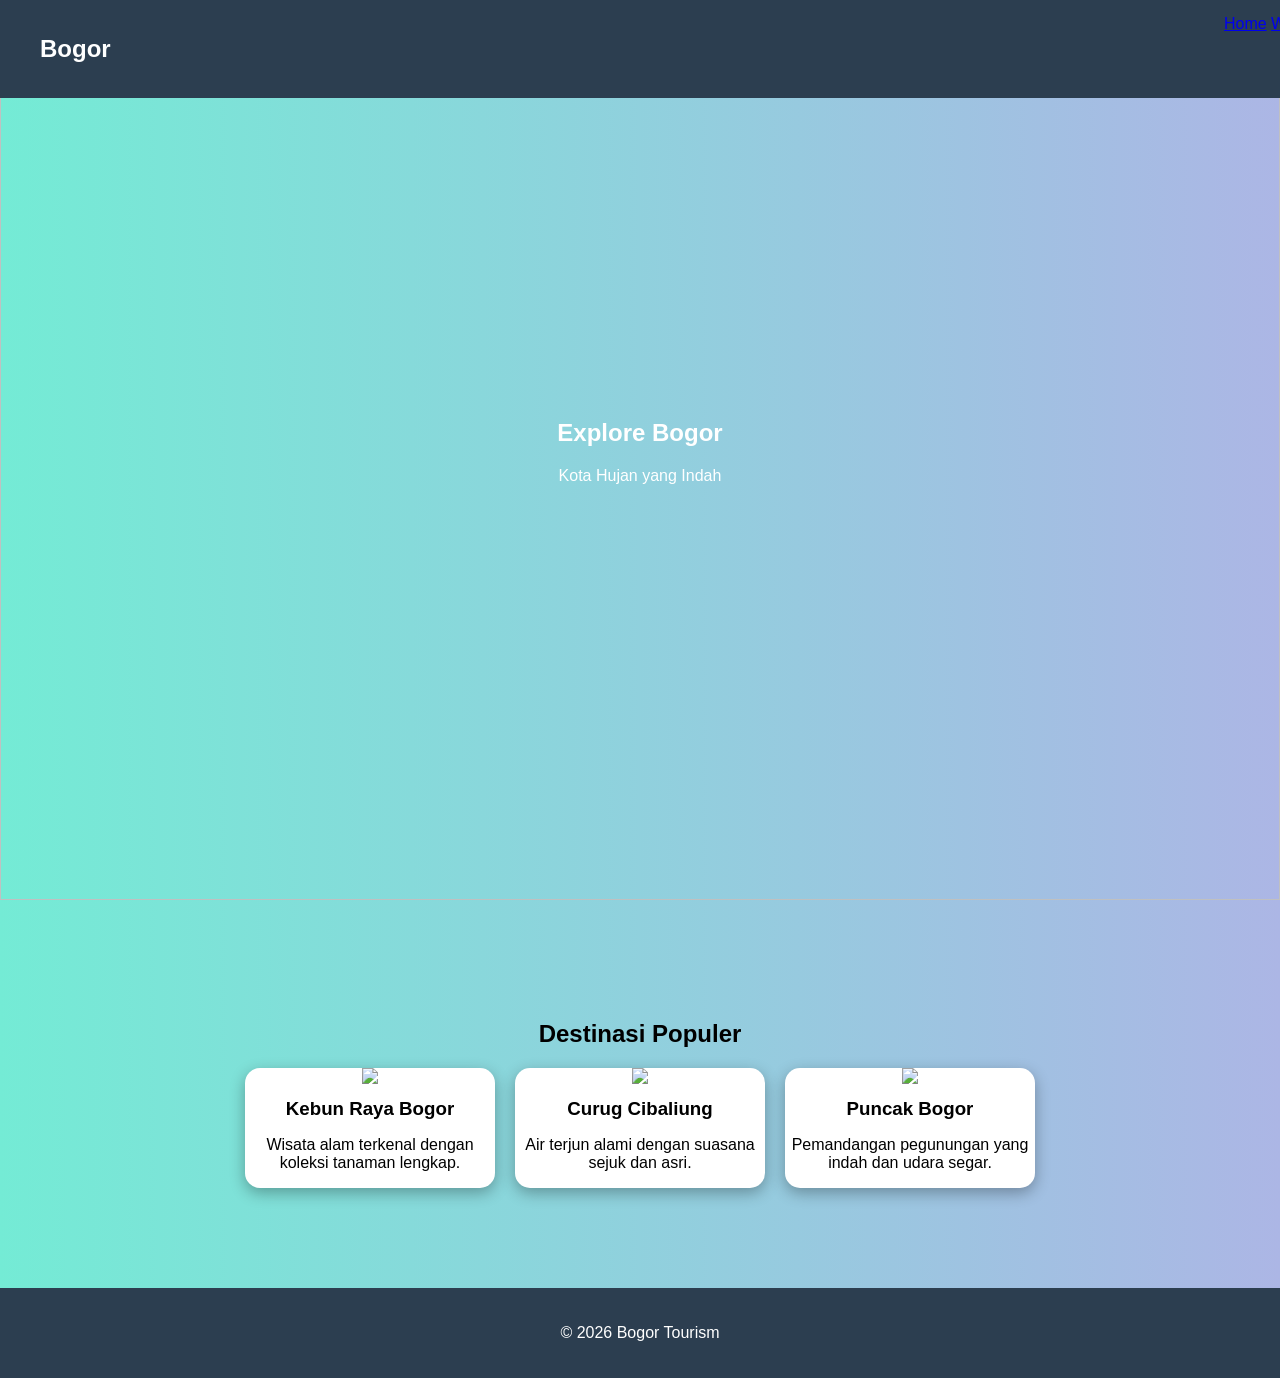
==== index.html @ b00028d5 "Update index.html" ====
<!DOCTYPE html>
<html lang="id">
<head>
<meta charset="UTF-8">
<meta name="viewport" content="width=device-width, initial-scale=1.0">
<title>Bogor Tourism</title>

<link rel="stylesheet" href="style.css">
</head>

<body>

<!-- NAVBAR -->
<header class="navbar">
    <h2>Bogor</h2>
    <nav>
        <a href="#">Home</a>
        <a href="wisata.html">Wisata</a>
    </nav>
</header>

<!-- HERO SLIDER -->
<section class="hero">
    <img src="https://picsum.photos/1600/900?1" class="slide active">
    <img src="https://picsum.photos/1600/900?2" class="slide">
    <img src="https://picsum.photos/1600/900?3" class="slide">

    <div class="hero-text">
        <h1>Explore Bogor</h1>
        <p>Kota Hujan yang Indah</p>
    </div>
</section>

<!-- DESTINASI -->
<section class="section">
    <h2>Destinasi Populer</h2>

    <div class="cards">

        <div class="card">
            <img src="images/kebun-raya.jpg">
            <div class="card-body">
                <h3>Kebun Raya Bogor</h3>
                <p>Wisata alam terkenal dengan koleksi tanaman lengkap.</p>
            </div>
        </div>

        <div class="card">
            <img src="images/curug.jpg">
            <div class="card-body">
                <h3>Curug Cibaliung</h3>
                <p>Air terjun alami dengan suasana sejuk dan asri.</p>
            </div>
        </div>

        <div class="card">
            <img src="images/puncak.jpg">
            <div class="card-body">
                <h3>Puncak Bogor</h3>
                <p>Pemandangan pegunungan yang indah dan udara segar.</p>
            </div>
        </div>

    </div>
</section>

<footer>
    <p>© 2026 Bogor Tourism</p>
</footer>

<script src="script.js"></script>

</body>
</html>
---- style.css ----
body {
    margin:0;
    font-family:sans-serif;
    background: linear-gradient(to right, #74ebd5, #ACB6E5);
}

/* NAVBAR */
.navbar {
    position:fixed;
    top:0;
    width:100%;
    background:#2c3e50;
    color:white;
    display:flex;
    justify-content:space-between;
    padding:15px 40px;
    z-index:1000;
}

/* HERO */
.hero {
    height:100vh;
    position:relative;
    overflow:hidden;
}

.slide {
    position:absolute;
    width:100%;
    height:100%;
    object-fit:cover;
    opacity:0;
    transition:1s;
}

.slide.active {
    opacity:1;
}

.hero-text {
    position:absolute;
    top:50%;
    left:50%;
    transform:translate(-50%,-50%);
    color:white;
    text-align:center;
}

/* SECTION */
.section {
    padding:100px 50px;
    text-align:center;
    animation: fadeUp 1s ease;
}

/* CARD */
.cards {
    display:flex;
    justify-content:center;
    gap:20px;
    flex-wrap:wrap;
}

.card {
    width:250px;
    border-radius:15px;
    overflow:hidden;
    background:white;
    box-shadow:0 5px 15px rgba(0,0,0,0.3);
    transition: all 0.4s ease;
}

.card:hover {
    transform: translateY(-10px) scale(1.03);
    box-shadow:0 15px 30px rgba(0,0,0,0.4);
}

.card img {
    width:100%;
}

.card h3 {
    margin:10px;
}

/* FOOTER */
footer {
    text-align:center;
    padding:20px;
    background:#2c3e50;
    color:white;
}

/* ANIMASI */
@keyframes fadeUp {
    from {
        opacity:0;
        transform: translateY(40px);
    }
    to {
        opacity:1;
        transform: translateY(0);
    }
}
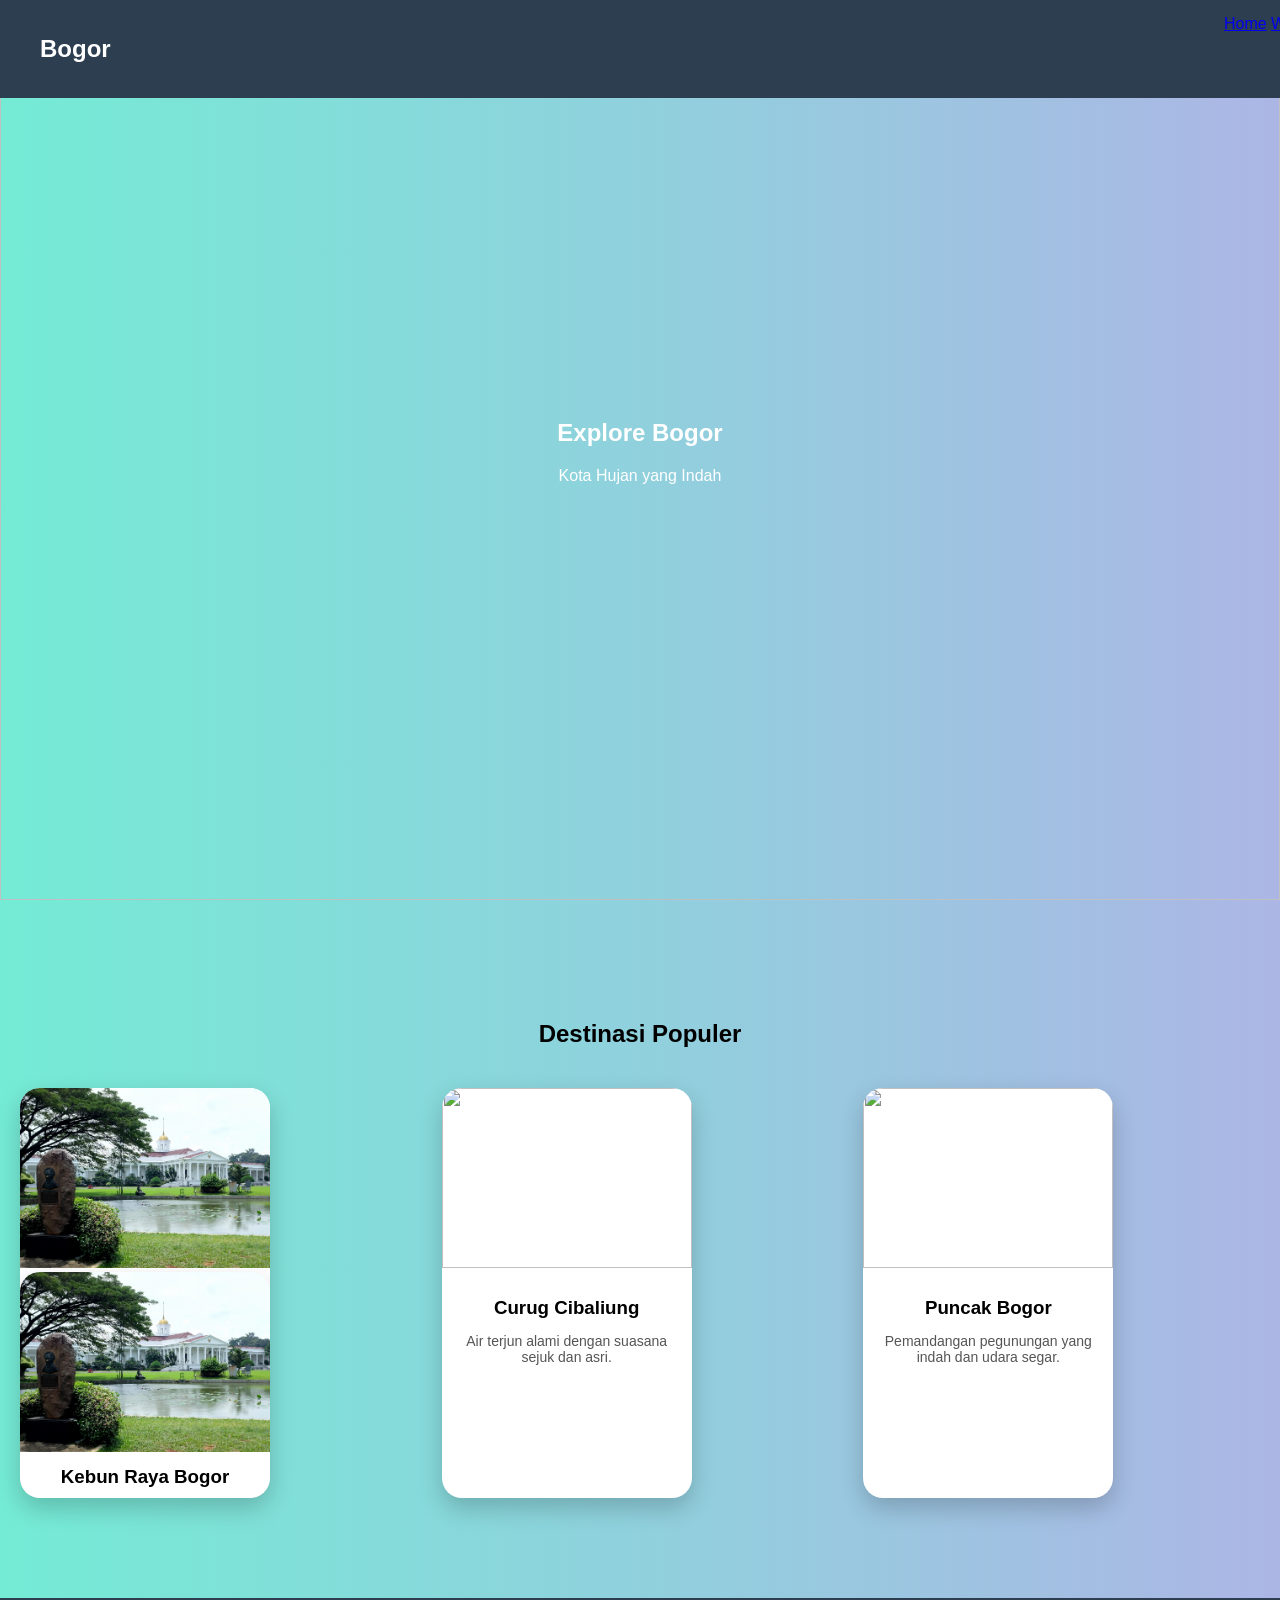
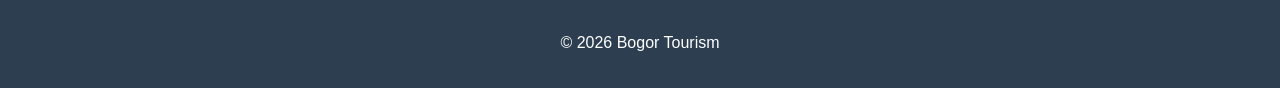
==== commit 1120089e: "Update index.html" ====
--- a/index.html
+++ b/index.html
@@ -39,10 +39,10 @@
 
         <div class="card">
             <img src="images/kebun-raya.jpg">
-            <div class="card-body">
-                <h3>Kebun Raya Bogor</h3>
-                <p>Wisata alam terkenal dengan koleksi tanaman lengkap.</p>
-            </div>
+           <div class="card">
+    <img src="images/kebun-raya.jpg">
+    <h3>Kebun Raya Bogor</h3>
+</div>
         </div>
 
         <div class="card">
--- a/style.css
+++ b/style.css
@@ -102,3 +102,58 @@
         transform: translateY(0);
     }
 }
+
+/* CONTAINER */
+.section {
+    padding: 100px 20px;
+    text-align: center;
+}
+
+/* GRID RESPONSIVE */
+.cards {
+    display: grid;
+    grid-template-columns: repeat(auto-fit, minmax(250px, 1fr));
+    gap: 25px;
+    margin-top: 40px;
+}
+
+/* CARD */
+.card {
+    background: white;
+    border-radius: 20px;
+    overflow: hidden;
+    box-shadow: 0 10px 25px rgba(0,0,0,0.2);
+    transition: 0.4s;
+}
+
+.card:hover {
+    transform: translateY(-10px);
+}
+
+/* GAMBAR */
+.card img {
+    width: 100%;
+    height: 180px;
+    object-fit: cover;
+}
+
+/* ISI CARD */
+.card-body {
+    padding: 15px;
+}
+
+.card-body h3 {
+    margin-bottom: 10px;
+}
+
+.card-body p {
+    font-size: 14px;
+    color: #555;
+}
+
+/* RESPONSIVE EXTRA */
+@media (max-width: 768px) {
+    .section {
+        padding: 80px 15px;
+    }
+}
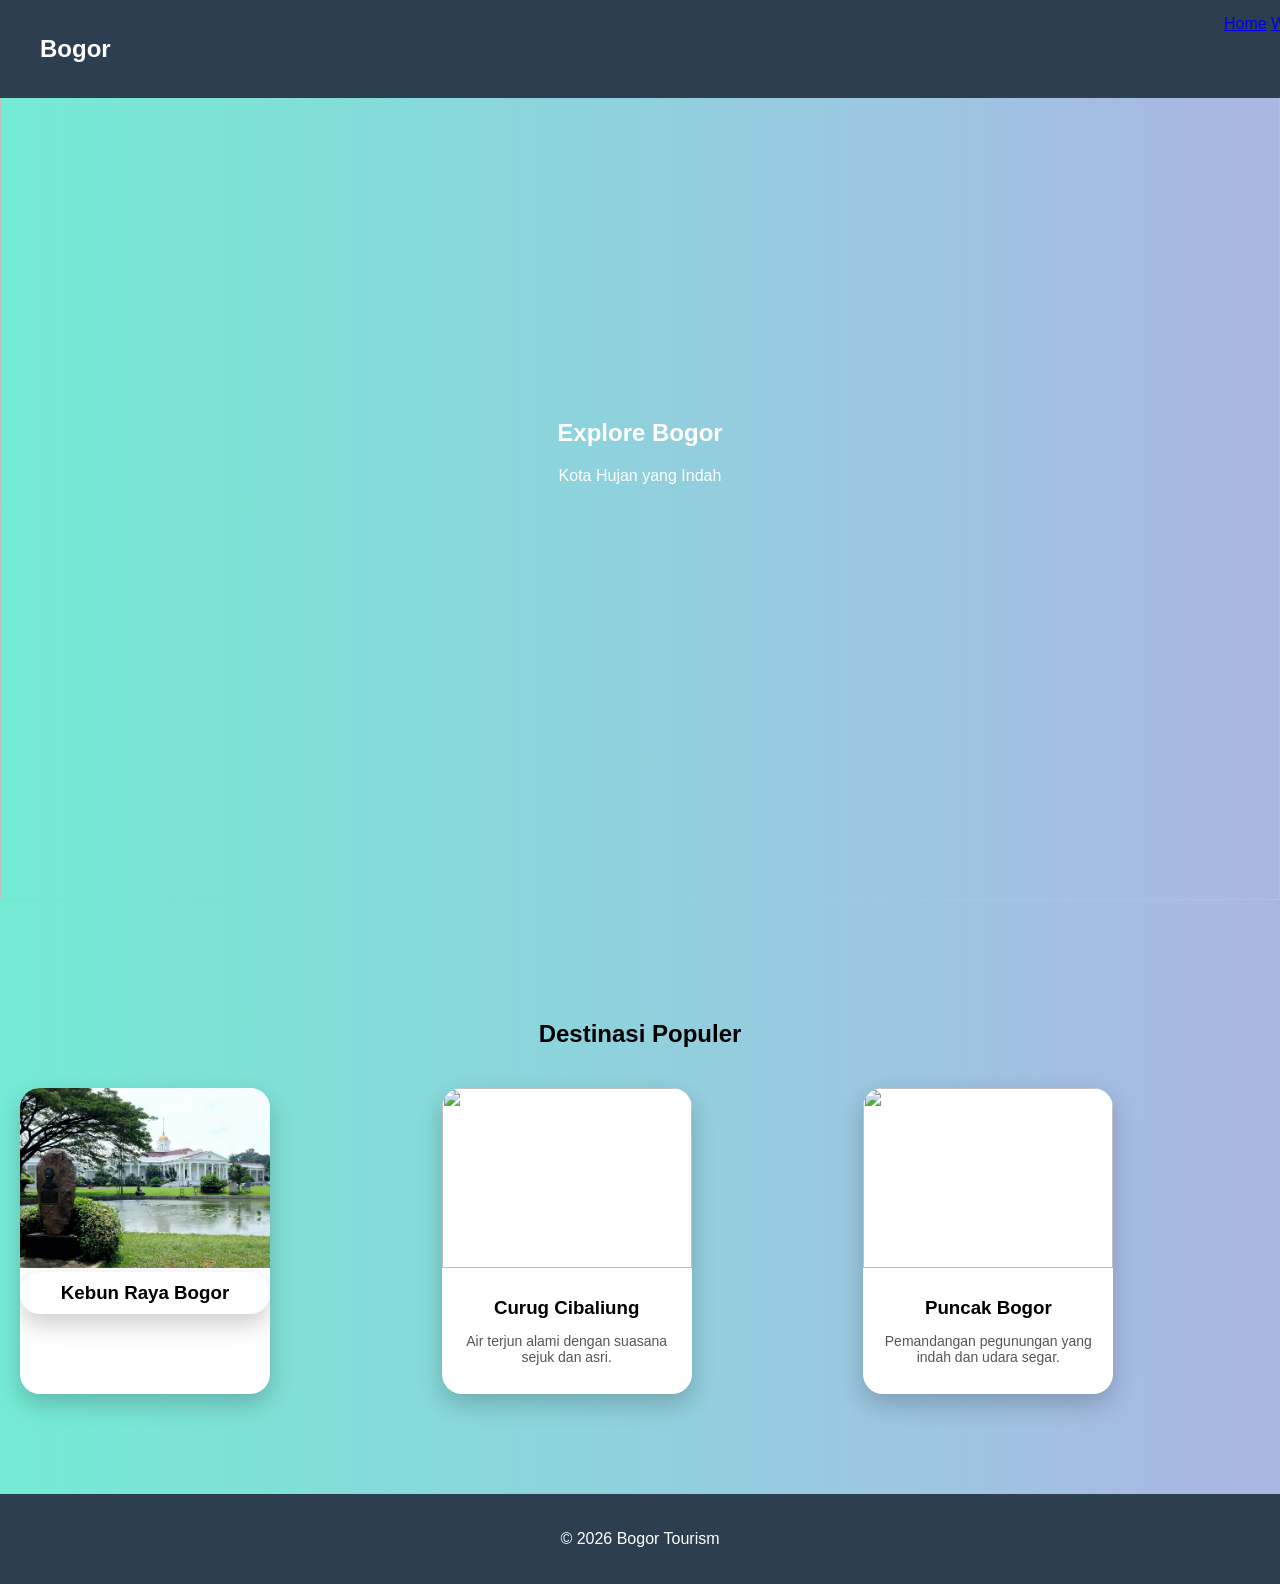
==== commit f7ac7321: "Fix HTML formatting and structure" ====
--- a/index.html
+++ b/index.html
@@ -40,7 +40,6 @@
         <div class="card">
             <img src="images/kebun-raya.jpg">
            <div class="card">
-    <img src="images/kebun-raya.jpg">
     <h3>Kebun Raya Bogor</h3>
 </div>
         </div>
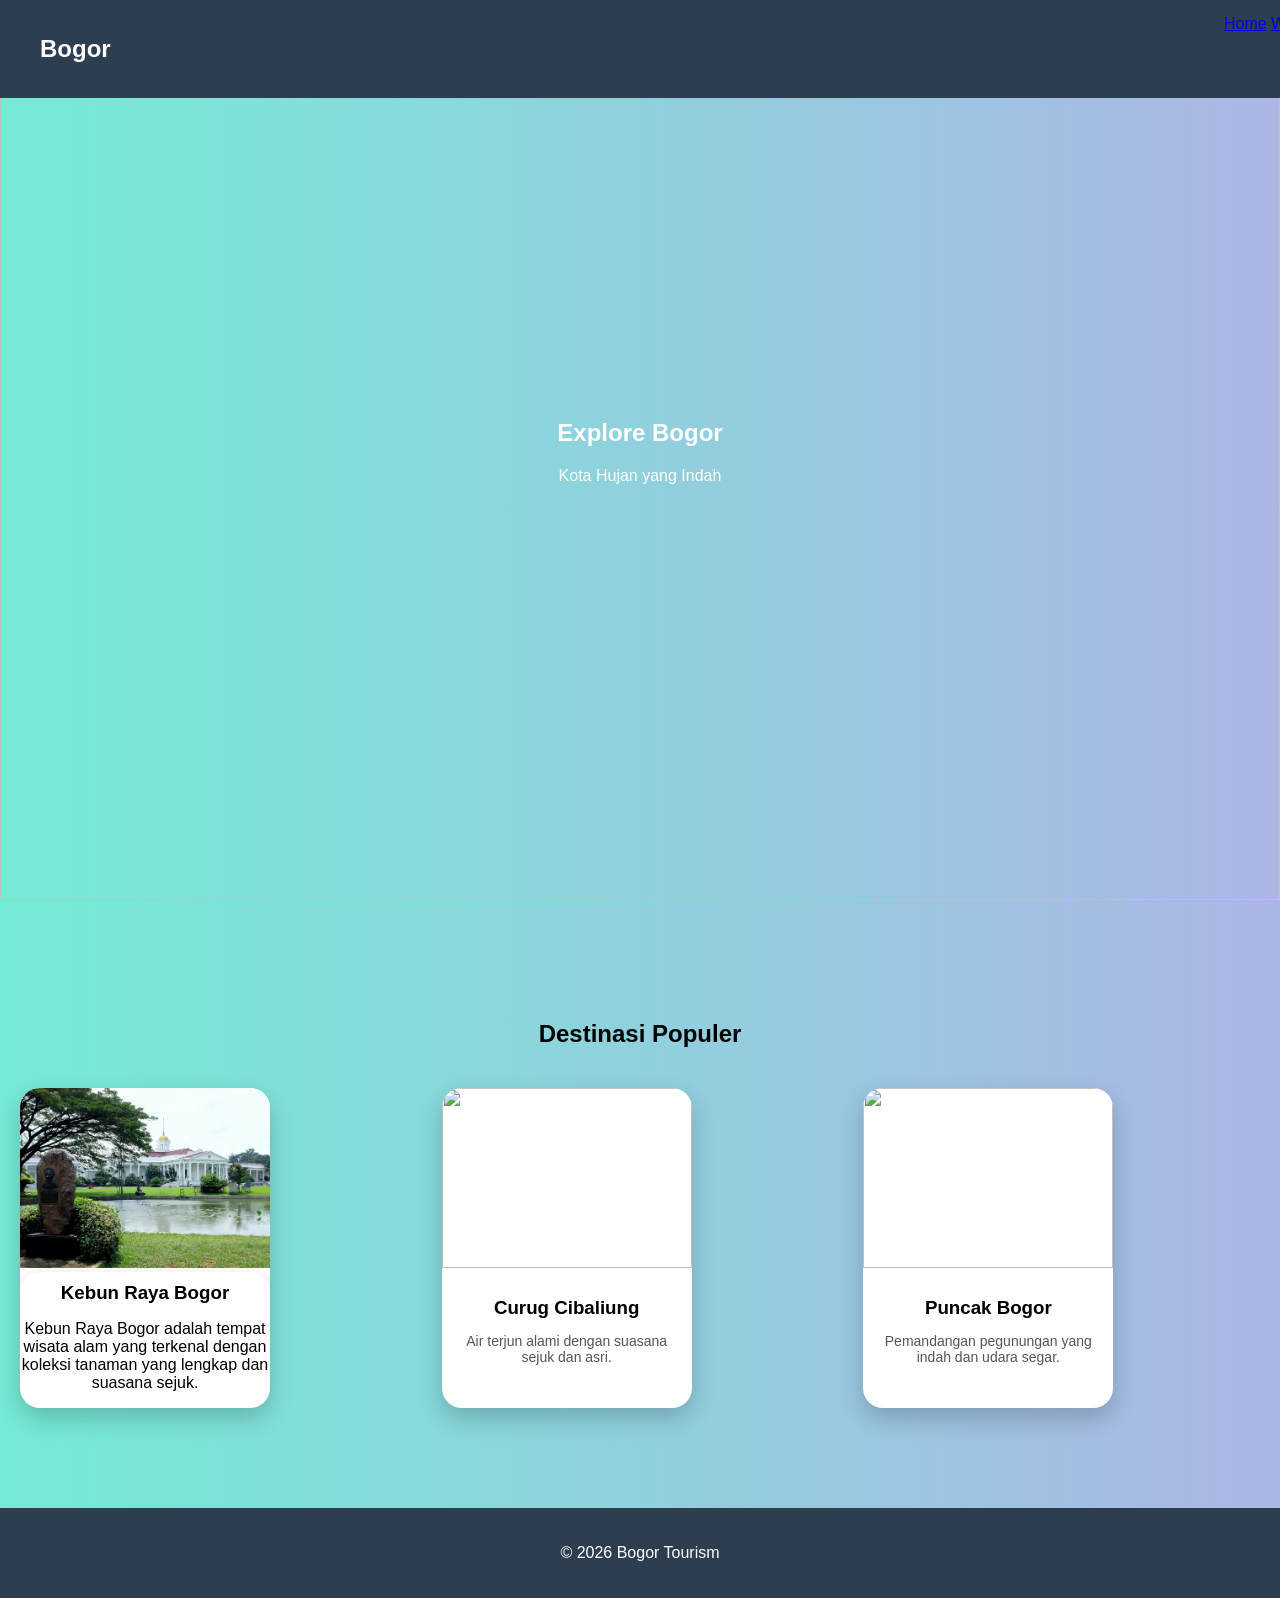
==== commit 446c92fa: "Update index.html" ====
--- a/index.html
+++ b/index.html
@@ -41,6 +41,7 @@
             <img src="images/kebun-raya.jpg">
            <div class="card">
     <h3>Kebun Raya Bogor</h3>
+    <p>Kebun Raya Bogor adalah tempat wisata alam yang terkenal dengan koleksi tanaman yang lengkap dan suasana sejuk.</p>
 </div>
         </div>
 
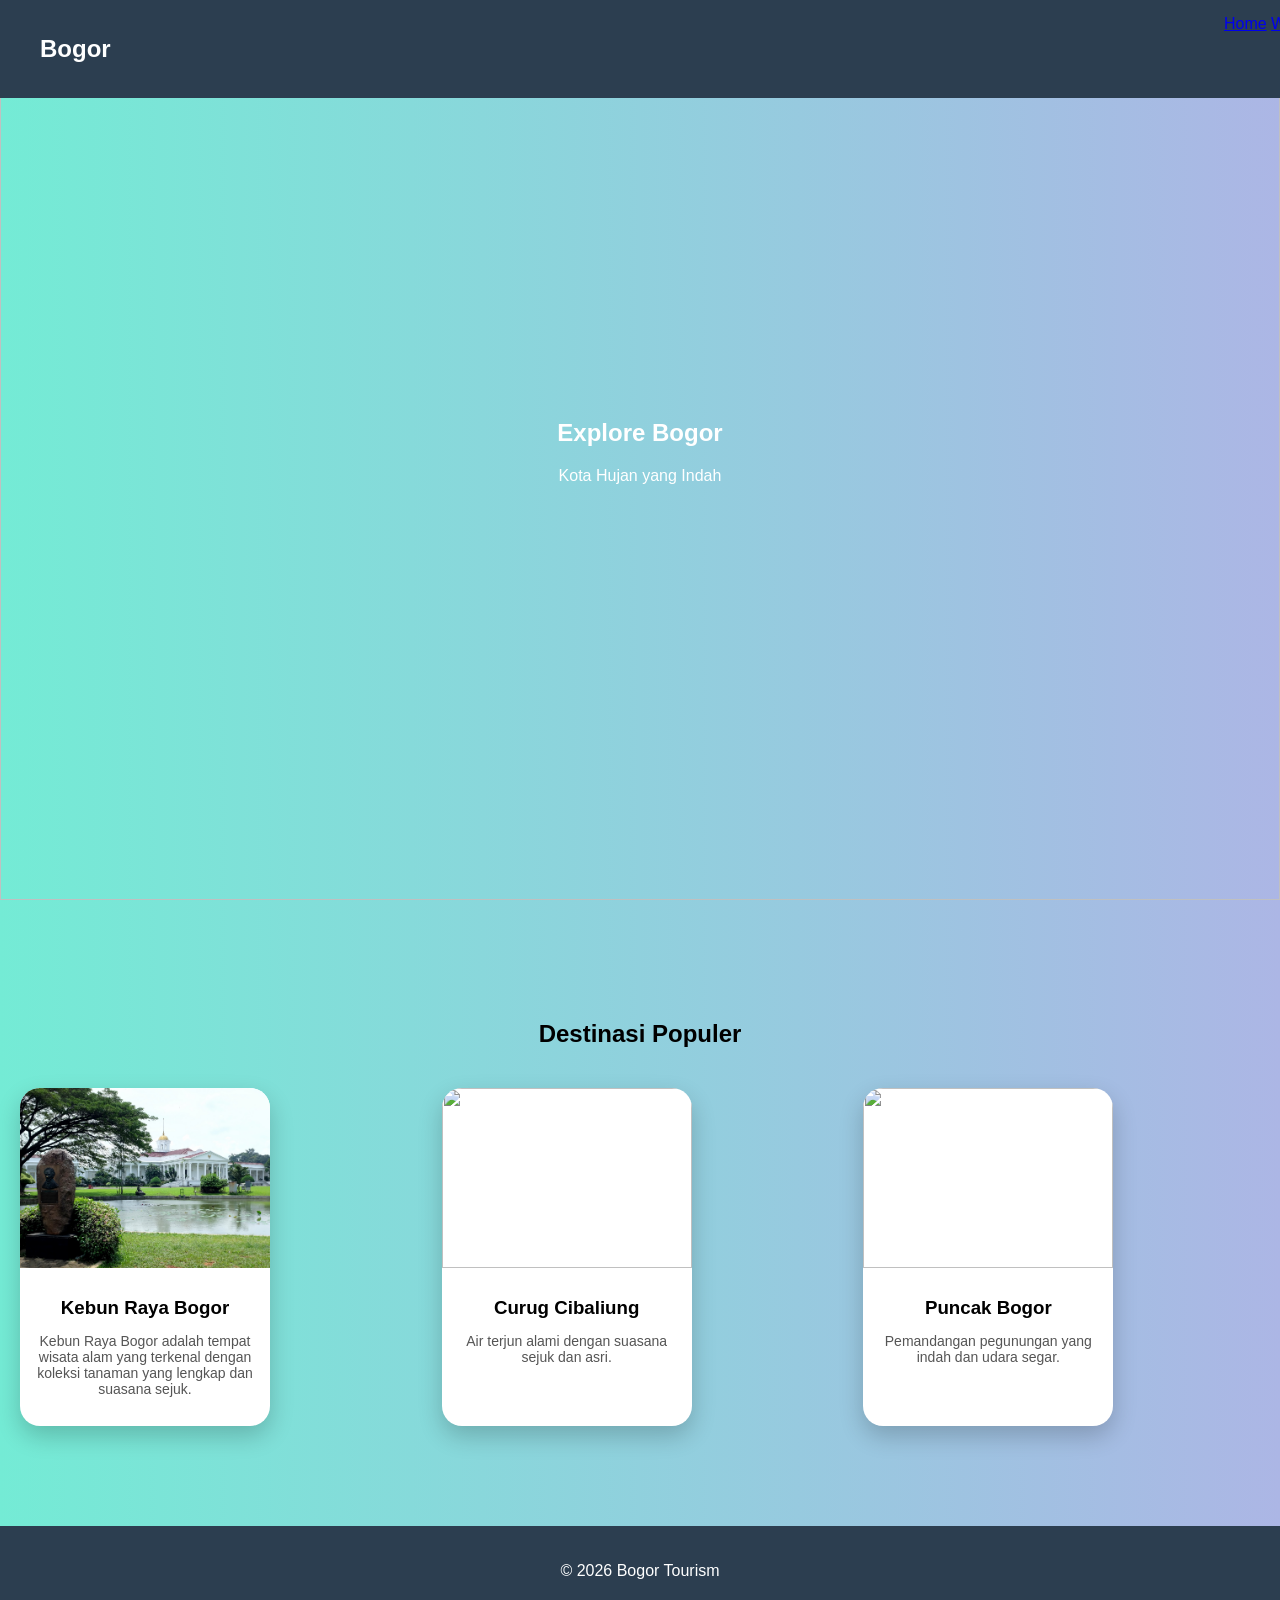
==== commit 10ad7dac: "Update index.html" ====
--- a/index.html
+++ b/index.html
@@ -37,13 +37,13 @@
 
     <div class="cards">
 
-        <div class="card">
-            <img src="images/kebun-raya.jpg">
-           <div class="card">
-    <h3>Kebun Raya Bogor</h3>
-    <p>Kebun Raya Bogor adalah tempat wisata alam yang terkenal dengan koleksi tanaman yang lengkap dan suasana sejuk.</p>
+      <div class="card">
+    <img src="images/kebun-raya.jpg">
+    <div class="card-body">
+        <h3>Kebun Raya Bogor</h3>
+        <p>Kebun Raya Bogor adalah tempat wisata alam yang terkenal dengan koleksi tanaman yang lengkap dan suasana sejuk.</p>
+    </div>
 </div>
-        </div>
 
         <div class="card">
             <img src="images/curug.jpg">
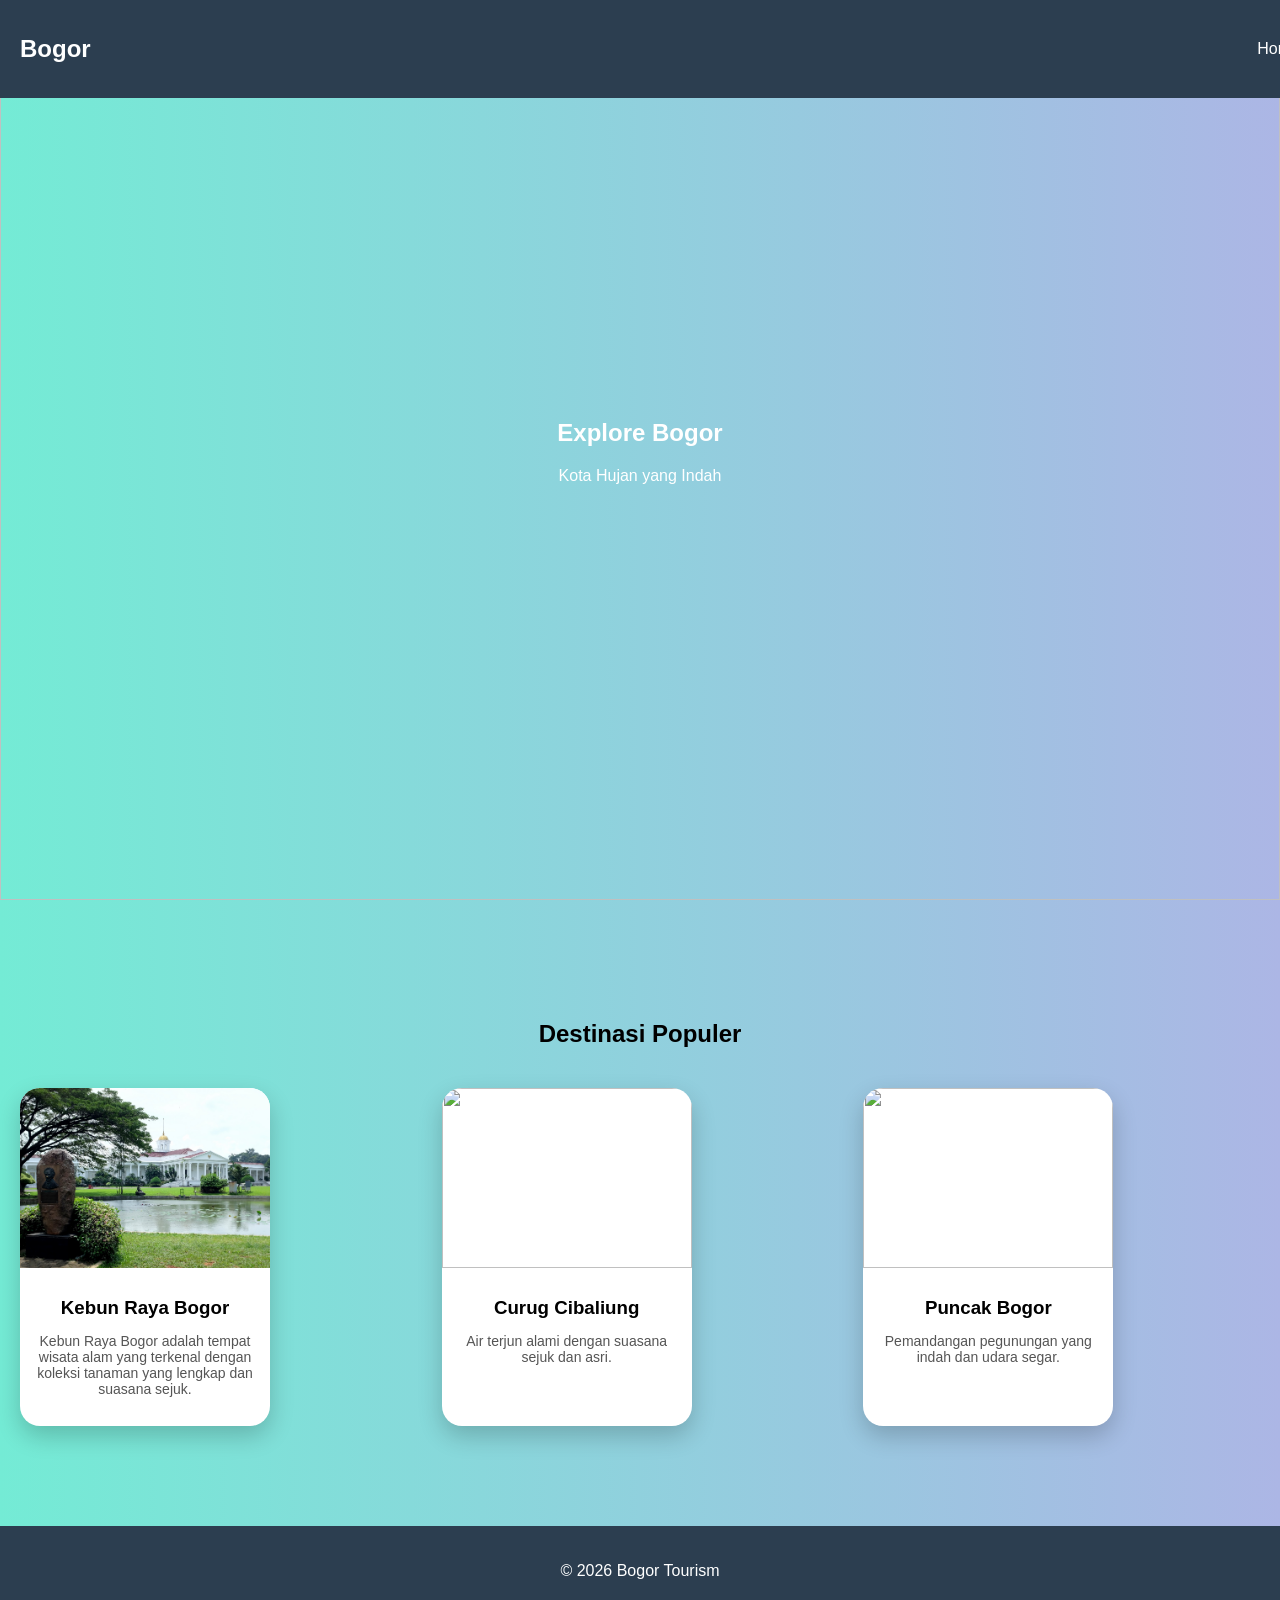
==== commit 575a9302: "Update index.html" ====
--- a/index.html
+++ b/index.html
@@ -15,7 +15,6 @@
     <h2>Bogor</h2>
     <nav>
         <a href="#">Home</a>
-        <a href="wisata.html">Wisata</a>
     </nav>
 </header>
 
--- a/style.css
+++ b/style.css
@@ -16,6 +16,44 @@
     padding:15px 40px;
     z-index:1000;
 }
+/* NAVBAR */
+.navbar {
+    position: fixed;
+    top: 0;
+    width: 100%;
+    background: #2c3e50;
+    color: white;
+    display: flex;
+    justify-content: space-between;
+    align-items: center;
+    padding: 15px 20px;
+    z-index: 1000;
+}
+
+.navbar nav {
+    display: flex;
+    gap: 15px;
+}
+
+.navbar nav a {
+    color: white;
+    text-decoration: none;
+}
+
+/* 🔥 RESPONSIVE HP */
+@media (max-width: 768px) {
+    .navbar {
+        flex-direction: column;
+        align-items: center;
+    }
+
+    .navbar nav {
+        margin-top: 10px;
+        flex-direction: column;
+        align-items: center;
+        gap: 10px;
+    }
+}
 
 /* HERO */
 .hero {
@@ -157,3 +195,6 @@
         padding: 80px 15px;
     }
 }
+.navbar nav a:hover {
+    color: #00c3ff;
+}
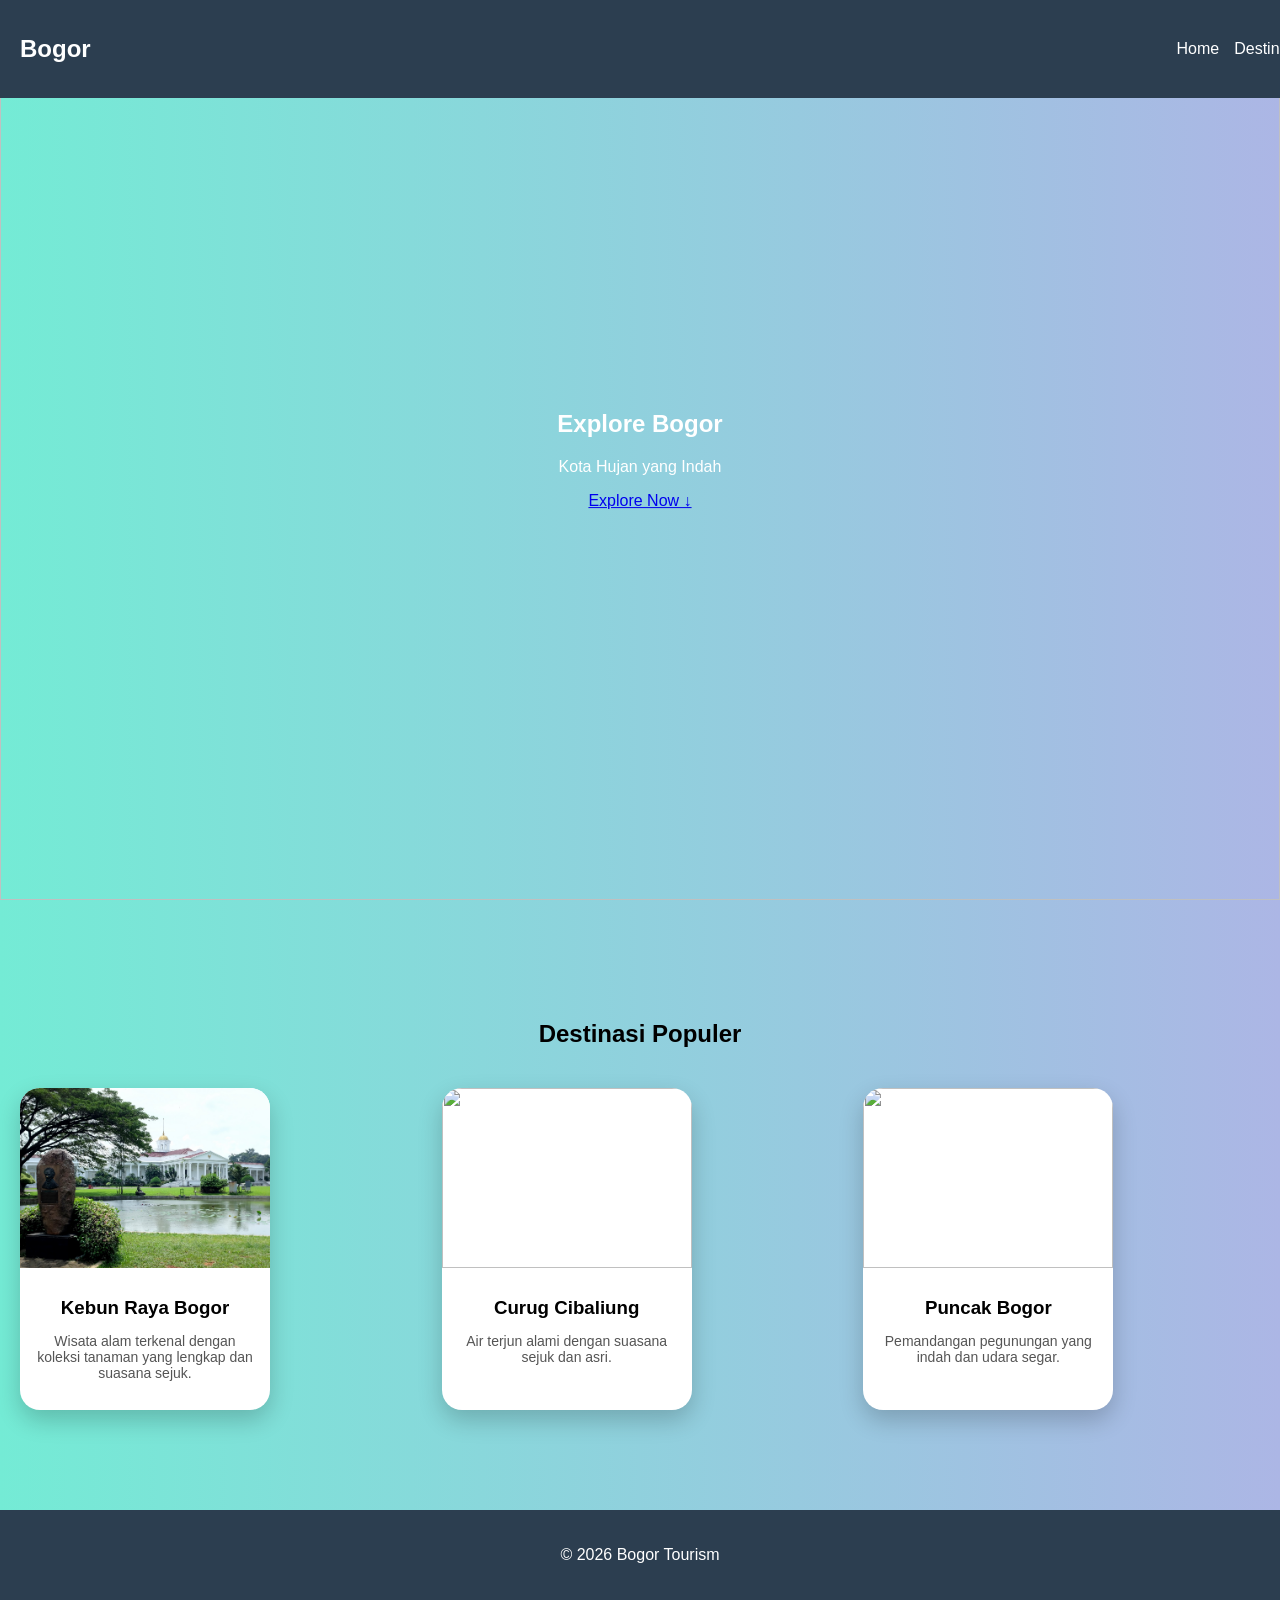
==== commit cfbceaf0: "Update index.html" ====
--- a/index.html
+++ b/index.html
@@ -10,39 +10,43 @@
 
 <body>
 
-<!-- NAVBAR -->
+<!-- NAVBAR SIMPLE -->
 <header class="navbar">
     <h2>Bogor</h2>
     <nav>
         <a href="#">Home</a>
+        <a href="#destinasi">Destinasi</a>
     </nav>
 </header>
 
-<!-- HERO SLIDER -->
+<!-- HERO -->
 <section class="hero">
-    <img src="https://picsum.photos/1600/900?1" class="slide active">
-    <img src="https://picsum.photos/1600/900?2" class="slide">
-    <img src="https://picsum.photos/1600/900?3" class="slide">
+    <img src="images/bogor1.jpg" class="slide active">
+    <img src="images/bogor2.jpg" class="slide">
+    <img src="images/bogor3.jpg" class="slide">
 
     <div class="hero-text">
         <h1>Explore Bogor</h1>
         <p>Kota Hujan yang Indah</p>
+
+        <!-- TOMBOL SCROLL -->
+        <a href="#destinasi" class="btn-explore">Explore Now ↓</a>
     </div>
 </section>
 
 <!-- DESTINASI -->
-<section class="section">
+<section id="destinasi" class="section">
     <h2>Destinasi Populer</h2>
 
     <div class="cards">
 
-      <div class="card">
-    <img src="images/kebun-raya.jpg">
-    <div class="card-body">
-        <h3>Kebun Raya Bogor</h3>
-        <p>Kebun Raya Bogor adalah tempat wisata alam yang terkenal dengan koleksi tanaman yang lengkap dan suasana sejuk.</p>
-    </div>
-</div>
+        <div class="card">
+            <img src="images/kebun-raya.jpg">
+            <div class="card-body">
+                <h3>Kebun Raya Bogor</h3>
+                <p>Wisata alam terkenal dengan koleksi tanaman yang lengkap dan suasana sejuk.</p>
+            </div>
+        </div>
 
         <div class="card">
             <img src="images/curug.jpg">
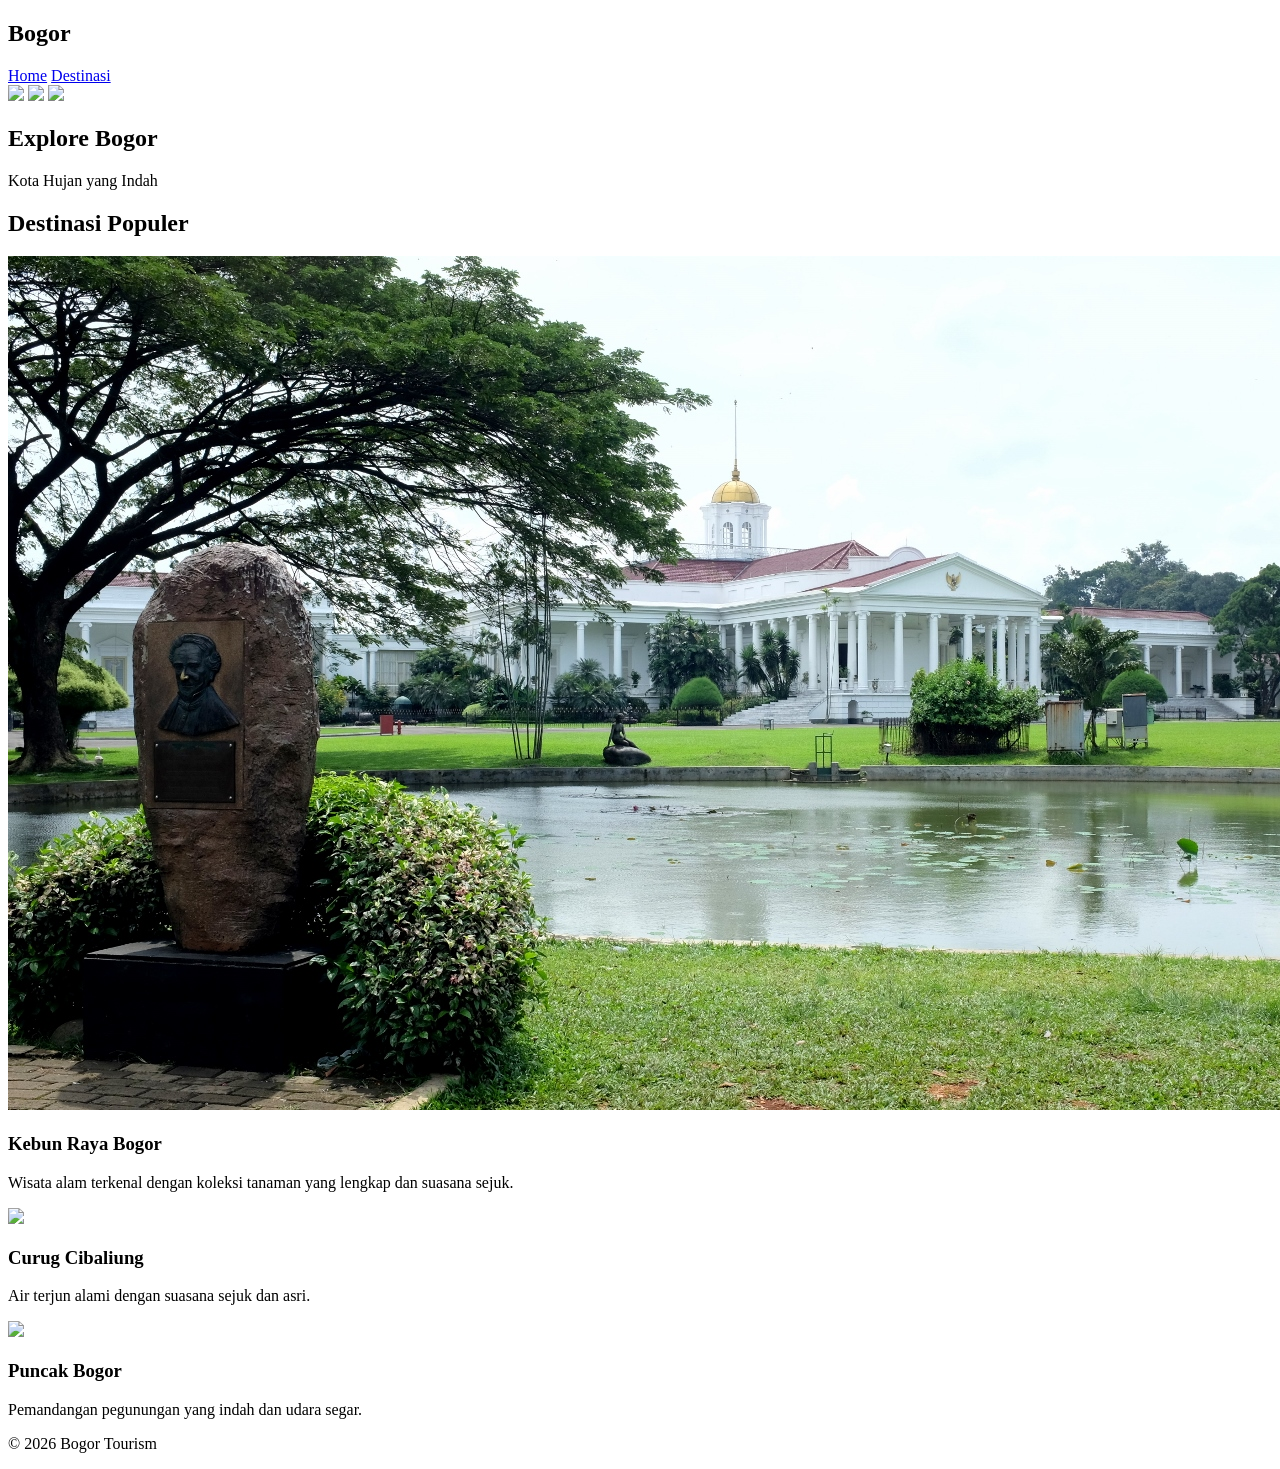
==== commit 7a381956: "Update index.html" ====
--- a/index.html
+++ b/index.html
@@ -28,9 +28,6 @@
     <div class="hero-text">
         <h1>Explore Bogor</h1>
         <p>Kota Hujan yang Indah</p>
-
-        <!-- TOMBOL SCROLL -->
-        <a href="#destinasi" class="btn-explore">Explore Now ↓</a>
     </div>
 </section>
 
--- a/style.css
+++ b/style.css
@@ -1,200 +1,20 @@
-body {
-    margin:0;
-    font-family:sans-serif;
-    background: linear-gradient(to right, #74ebd5, #ACB6E5);
+/* SCROLL HALUS */
+html {
+    scroll-behavior: smooth;
 }
 
-/* NAVBAR */
-.navbar {
-    position:fixed;
-    top:0;
-    width:100%;
-    background:#2c3e50;
-    color:white;
-    display:flex;
-    justify-content:space-between;
-    padding:15px 40px;
-    z-index:1000;
-}
-/* NAVBAR */
-.navbar {
-    position: fixed;
-    top: 0;
-    width: 100%;
-    background: #2c3e50;
+/* BUTTON EXPLORE */
+.btn-explore {
+    display: inline-block;
+    margin-top: 20px;
+    padding: 10px 20px;
+    background: #00c3ff;
     color: white;
-    display: flex;
-    justify-content: space-between;
-    align-items: center;
-    padding: 15px 20px;
-    z-index: 1000;
+    border-radius: 20px;
+    text-decoration: none;
+    transition: 0.3s;
 }
 
-.navbar nav {
-    display: flex;
-    gap: 15px;
+.btn-explore:hover {
+    background: #009ed1;
 }
-
-.navbar nav a {
-    color: white;
-    text-decoration: none;
-}
-
-/* 🔥 RESPONSIVE HP */
-@media (max-width: 768px) {
-    .navbar {
-        flex-direction: column;
-        align-items: center;
-    }
-
-    .navbar nav {
-        margin-top: 10px;
-        flex-direction: column;
-        align-items: center;
-        gap: 10px;
-    }
-}
-
-/* HERO */
-.hero {
-    height:100vh;
-    position:relative;
-    overflow:hidden;
-}
-
-.slide {
-    position:absolute;
-    width:100%;
-    height:100%;
-    object-fit:cover;
-    opacity:0;
-    transition:1s;
-}
-
-.slide.active {
-    opacity:1;
-}
-
-.hero-text {
-    position:absolute;
-    top:50%;
-    left:50%;
-    transform:translate(-50%,-50%);
-    color:white;
-    text-align:center;
-}
-
-/* SECTION */
-.section {
-    padding:100px 50px;
-    text-align:center;
-    animation: fadeUp 1s ease;
-}
-
-/* CARD */
-.cards {
-    display:flex;
-    justify-content:center;
-    gap:20px;
-    flex-wrap:wrap;
-}
-
-.card {
-    width:250px;
-    border-radius:15px;
-    overflow:hidden;
-    background:white;
-    box-shadow:0 5px 15px rgba(0,0,0,0.3);
-    transition: all 0.4s ease;
-}
-
-.card:hover {
-    transform: translateY(-10px) scale(1.03);
-    box-shadow:0 15px 30px rgba(0,0,0,0.4);
-}
-
-.card img {
-    width:100%;
-}
-
-.card h3 {
-    margin:10px;
-}
-
-/* FOOTER */
-footer {
-    text-align:center;
-    padding:20px;
-    background:#2c3e50;
-    color:white;
-}
-
-/* ANIMASI */
-@keyframes fadeUp {
-    from {
-        opacity:0;
-        transform: translateY(40px);
-    }
-    to {
-        opacity:1;
-        transform: translateY(0);
-    }
-}
-
-/* CONTAINER */
-.section {
-    padding: 100px 20px;
-    text-align: center;
-}
-
-/* GRID RESPONSIVE */
-.cards {
-    display: grid;
-    grid-template-columns: repeat(auto-fit, minmax(250px, 1fr));
-    gap: 25px;
-    margin-top: 40px;
-}
-
-/* CARD */
-.card {
-    background: white;
-    border-radius: 20px;
-    overflow: hidden;
-    box-shadow: 0 10px 25px rgba(0,0,0,0.2);
-    transition: 0.4s;
-}
-
-.card:hover {
-    transform: translateY(-10px);
-}
-
-/* GAMBAR */
-.card img {
-    width: 100%;
-    height: 180px;
-    object-fit: cover;
-}
-
-/* ISI CARD */
-.card-body {
-    padding: 15px;
-}
-
-.card-body h3 {
-    margin-bottom: 10px;
-}
-
-.card-body p {
-    font-size: 14px;
-    color: #555;
-}
-
-/* RESPONSIVE EXTRA */
-@media (max-width: 768px) {
-    .section {
-        padding: 80px 15px;
-    }
-}
-.navbar nav a:hover {
-    color: #00c3ff;
-}
